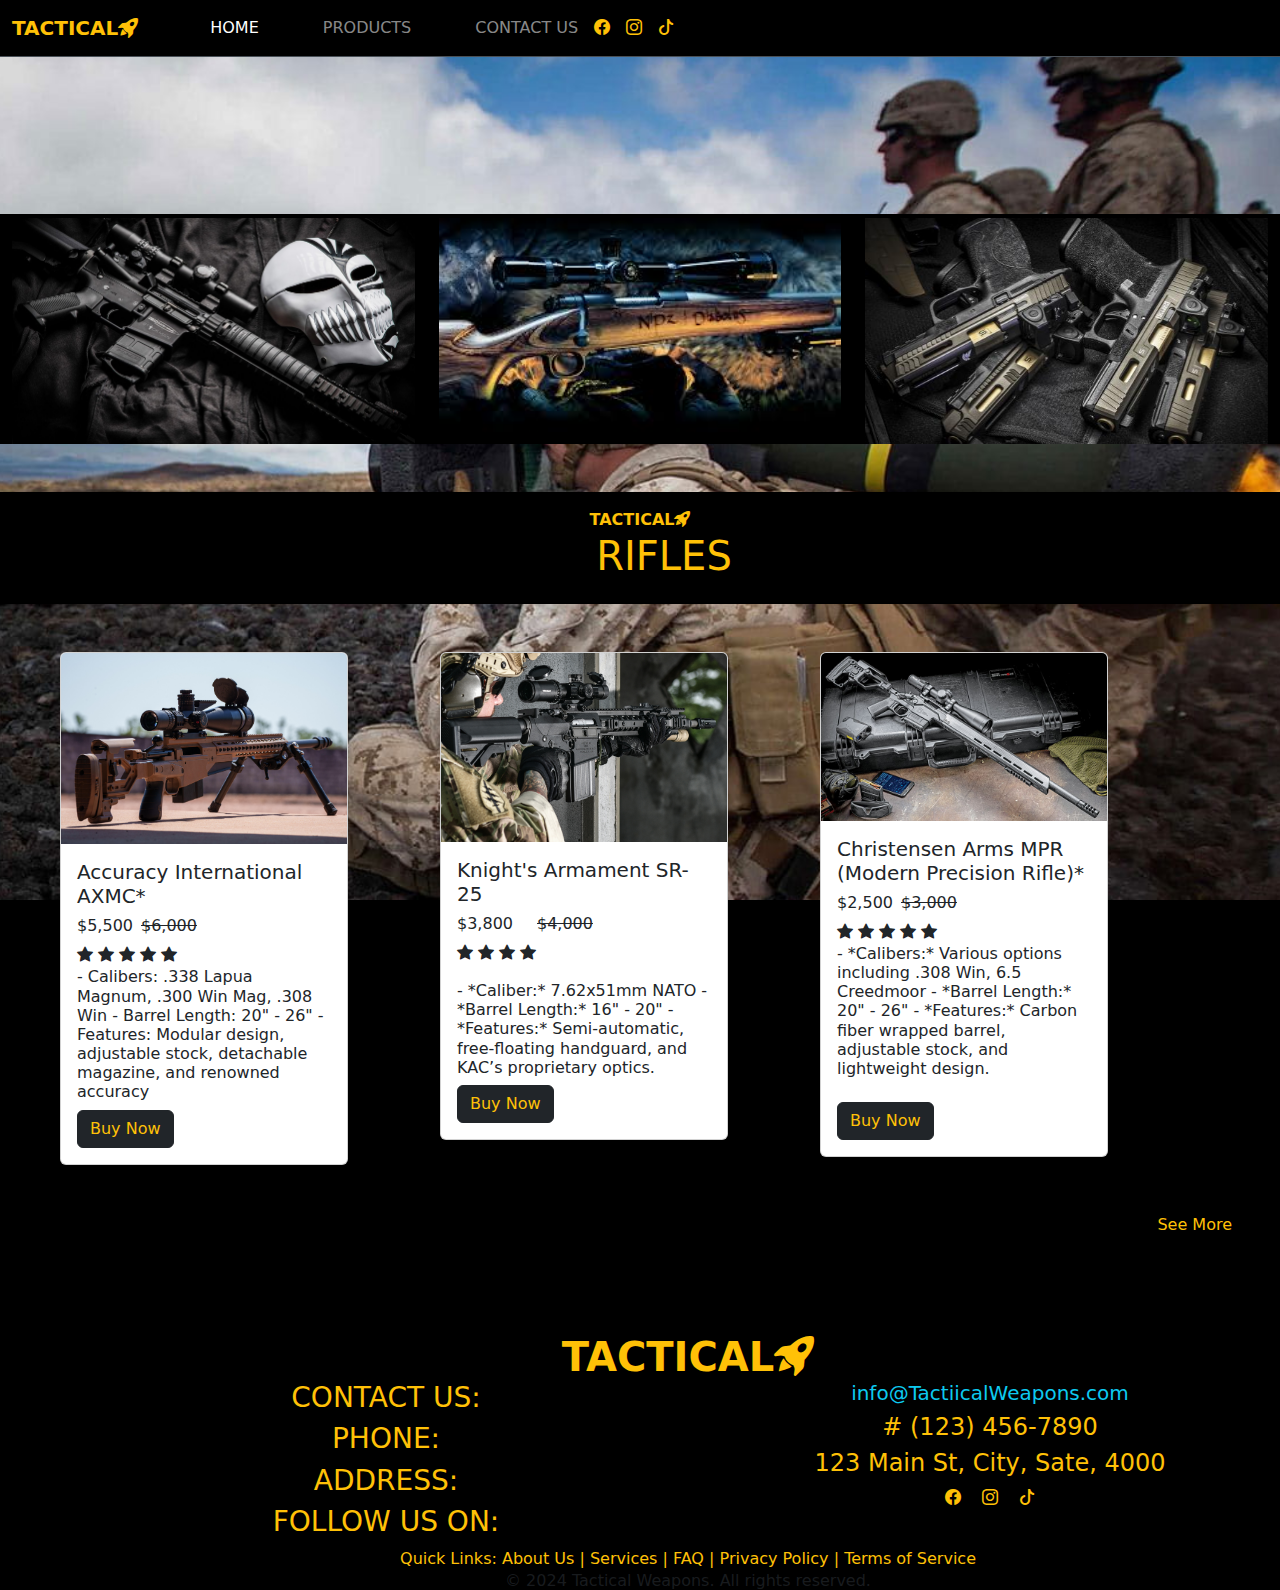
==== index.html @ fda95a47 "midterm" ====
<!DOCTYPE html>
<html lang="en">
<head>
    <meta charset="UTF-8">
    <meta http-equiv="X-UA-Compatible" content="IE=edge">
    <meta name="viewport" content="width=device-width, initial-scale=1.0">
    <link href="https://cdn.jsdelivr.net/npm/bootstrap@5.3.3/dist/css/bootstrap.min.css" rel="stylesheet" integrity="sha384-QWTKZyjpPEjISv5WaRU9OFeRpok6YctnYmDr5pNlyT2bRjXh0JMhjY6hW+ALEwIH" crossorigin="anonymous">
    <link rel="stylesheet" href="styles.css">
    <link rel="stylesheet" href="https://cdn.jsdelivr.net/npm/bootstrap-icons@1.11.3/font/bootstrap-icons.min.css">
    <title>Document</title>
</head>
<body class="text-warning background-color: #7C7C7C;">

    <nav class="navbar navbar-expand-lg border-bottom border-body"data-bs-theme="dark">
        <div class="container-fluid">
            <a class="navbar-brand text-warning"><strong>TACTICAL</strong><i class="bi bi-rocket-takeoff-fill"></i></a> 
            <button class="navbar-toggler" type="button" data-bs-toggle="collapse" data-bs-target="#navbarNav" aria-controls="navbarNav" aria-expanded="false" aria-label="Toggle navigation">
              <span class="navbar-toggler-icon"></span>
            </button>
            <div class="collapse navbar-collapse" id="navbarNav">
              <ul class="navbar-nav">
                <li class="nav-item ms-5">
                  <a class="hover-text nav-link active" aria-current="page" href="#">HOME</a>
                </li>
                <li class="nav-item ms-5">
                  <a class="hover-text nav-link" href="products.html">PRODUCTS</a>
                </li>
              </ul>
              <ul class="navbar-nav ms-5">
                <li class="nav-item">
                  <a class="hover-text nav-link" href="#contact" data-bs-toggle="modal">CONTACT US </a>
                </li>
             
              <i class="bi bi-facebook p-2"></i>
              <i class="bi bi-instagram p-2"></i>
              <i class="bi bi-tiktok p-2"></i>
              </ul>

            </div>

          </div>
    </nav>





    <div class="video-bg">
      <video autoplay muted loop>
          <source src="/assets/Video Background Stock Footage Free ( War. Military intro in layers. Military video screensaver ).mp4" type="video/mp4"> <!-- Replace with your video URL -->
          Your browser does not support the video tag.
      </video>
  </div>








    








    

  <div class="cont container-fluid mb-5 pt-1 pb-15">
    <div class="row">
        
        <div class="col-md-4">
            <div id="carouselExampleSlidesOnly" class="carousel slide" data-bs-ride="carousel">
                <div class="carousel-inner">
                  <div class="carousel-item active">
                    <img src="/assets/1.jpg" class="d-block w-100" alt="carousel">
                  </div>
                  <div class="carousel-item">
                    <img src="/assets/5.jpg" class="d-block w-100" alt="carousel">
                  </div>
                  <div class="carousel-item">
                    <img src="/assets/16.jpg" class="d-block w-100" alt="carousel">
                  </div>
                </div>
              </div>
        </div>

       
        <div class="col-md-4">
            <div id="carouselExampleSlidesOnly" class="carousel slide" data-bs-ride="carousel">
                <div class="carousel-inner">
                  <div class="carousel-item active">
                    <img src="/assets/2.jpg" class="d-block w-100" alt="carousel">
                  </div>
                  <div class="carousel-item">
                    <img src="/assets/4.jpg" class="d-block w-100" alt="carousel">
                  </div>
                  <div class="carousel-item">
                    <img src="/assets/8.jpg" class="d-block w-100" alt="carousel">
                  </div>
                </div>
              </div>
        </div>

        
        <div class="col-md-4">
            <div id="carouselExampleSlidesOnly" class="carousel slide" data-bs-ride="carousel">
                <div class="carousel-inner">
                  <div class="carousel-item active">
                    <img src="/assets/11.jpg" class="d-block w-100" alt="carousel">
                  </div>
                  <div class="carousel-item">
                    <img src="/assets/14.png" class="d-block w-100" alt="carousel">
                  </div>
                  <div class="carousel-item">
                    <img src="/assets/12.jpg" class="d-block w-100" alt="carousel">
                  </div>
                </div>
              </div>
        </div>
    </div>
</div>






<div class="modal fade" id="contact" tabindex="-1" aria-labelledby="exampleModalLabel" aria-hidden="true">
  <div class="modal-dialog">
    <div class="modal-content">
      <div class="modal-header">
        <h1 class="modal-title fs-5" id="exampleModalLabel">Message Us</h1>
        <button type="button" class="btn-close" data-bs-dismiss="modal" aria-label="Close"></button>
      </div>
      <div class="modal-body">

        <div class="mb-3">
          <label for="exampleFormControlInput1" class="form-label"> Your Email address</label>
          <input type="email" class="form-control" id="exampleFormControlInput1" placeholder="name@example.com">
        </div>
        <div class="mb-3">
          <label for="exampleFormControlTextarea1" class="form-label">Compose Email</label>
          <textarea class="form-control" id="exampleFormControlTextarea1" rows="3"></textarea>
        </div>
      </div>
      <div class="modal-footer">
        <button type="button" class="btn btn-dark text-warning" data-bs-dismiss="modal">Close</button>
        <button type="button" class="btn btn-warning"  data-bs-dismiss="modal">Send</button>
      </div>
    </div>
  </div>
</div>







<section>
  <div class="p-3 mt-5 mb-5 bg-black text-warning text-center"><strong>TACTICAL</strong><i class="bi bi-rocket-takeoff-fill"></i><h1 class="ms-5">RIFLES</h1>
</div>

<div class="container m-5">
<div class="row ">
  <div class="col-md-4">
    <div class="card" style="width: 18rem;">
      <img src="/assets/acc.jpg" class="card-img-top" alt="...">
      <div class="card-body">
        <h5 class="card-title">Accuracy International AXMC*</h5>
        <div class="d-flex justify-content-start align-items-center">

          <span> <h6 >$5,500 </h6></span>
           <span> <h6 class="text-decoration-line-through ms-2">$6,000</h6></span>
         </div>
      
         <i class="bi bi-star-fill"></i>
         <i class="bi bi-star-fill"></i>
         <i class="bi bi-star-fill"></i>
         <i class="bi bi-star-fill"></i>
         <i class="bi bi-star-fill"></i>
         <h6 class="card-text">- Calibers: .338 Lapua Magnum, .300 Win Mag, .308 Win
          - Barrel Length: 20" - 26"
          - Features: Modular design, adjustable stock, detachable magazine, and renowned accuracy</h6>
          <button type="button" class="btn btn-dark text-warning" data-bs-toggle="modal" data-bs-target="#exampleModal">Buy Now</button>
        </div>
    </div>



  </div>

 

  <div class="col-md-4">

    <div class="card" style="width: 18rem;">
      <img src="/assets/kni.jpg" class="card-img-top" alt="...">
      <div class="card-body">
        <h5 class="card-title">Knight's Armament SR-25</h5>
        <div class="d-flex justify-content-start align-items-center">

          <span> <h6 >$3,800 </h6></span>
           <span> <h6 class="text-decoration-line-through ms-4">$4,000</h6></span>
         </div>
      
         <i class="bi bi-star-fill"></i>
         <i class="bi bi-star-fill"></i>
         <i class="bi bi-star-fill"></i>
         <i class="bi bi-star-fill"></i>
         <h6 class="card-text mt-3 m4-2">- *Caliber:* 7.62x51mm NATO
          - *Barrel Length:* 16" - 20"
          - *Features:* Semi-automatic, free-floating handguard, and KAC’s proprietary optics.</h6>
          <button type="button" class="btn btn-dark text-warning" data-bs-toggle="modal" data-bs-target="#exampleModal">Buy Now</button>
        </div>
    </div>

  </div>

   


  <div class="col-md-4">

    <div class="card" style="width: 18rem;">
      <img src="/assets/Christensen-Arms-Modern-Precision-Rifle.jpg" class="card-img-top" alt="...">
      <div class="card-body">
        <h5 class="card-title">Christensen Arms MPR (Modern Precision Rifle)*</h5>
        <div class="d-flex justify-content-start align-items-center">

          <span> <h6 >$2,500 </h6></span>
           <span> <h6 class="text-decoration-line-through ms-2">$3,000</h6></span>
         </div>
      
         <i class="bi bi-star-fill"></i>
         <i class="bi bi-star-fill"></i>
         <i class="bi bi-star-fill"></i>
         <i class="bi bi-star-fill"></i>
         <i class="bi bi-star-fill"></i>
         <h6 class="card-text mb-4">- *Calibers:* Various options including .308 Win, 6.5 Creedmoor
          - *Barrel Length:* 20" - 26"
          - *Features:* Carbon fiber wrapped barrel, adjustable stock, and lightweight design.</h6>
          <button type="button" class="btn btn-dark text-warning" data-bs-toggle="modal" data-bs-target="#exampleModal">Buy Now</button>
        </div>
    </div>

  </div>

</div>
</div>
<div class="d-grid me-5 d-md-flex justify-content-md-end">
  <a class="btn btn-warning nav-link" href="products.html">See More</a>
</div>
</section>











  <footer>

    <div class="footercard text-center text-warning ms-5 ps-5 mb-5 mt-5 pt-5">
      <div class="card-header">
        
      </div>
      <div class="card-body">
        <h1 class="card-title"><strong>TACTICAL<i class="bi bi-rocket-takeoff-fill"></i></strong></h1>
        <div class="row">
  <div class="col-6 justify-content-start">
   <h3> CONTACT US: </h3>
  <h3>PHONE:</h3>
  <H3>ADDRESS:</H3>
  <h3>FOLLOW US ON:</h3>
  </div>
   <div class="col-6"> 
     <h5 class="text-info">info@TactiicalWeapons.com</h5>
  <h4># (123) 456-7890</h4>
  <h4>123 Main St, City, Sate, 4000</h4>
  
  <i class="bi bi-facebook p-2"></i>
  <i class="bi bi-instagram p-2"></i>
  <i class="bi bi-tiktok p-2"></i>
   </div>
  
        </div>
        <p class="card-text">Quick Links: About Us | Services | FAQ | Privacy Policy | Terms of Service</p>
      </div>
      <div class="card-footer text-body-secondary mb-5">
      <h6>
        © 2024 Tactical Weapons. All rights reserved.</h6>
      </div>
    </div>
  </footer>
  


    <script src="https://cdn.jsdelivr.net/npm/bootstrap@5.3.3/dist/js/bootstrap.bundle.min.js" integrity="sha384-YvpcrYf0tY3lHB60NNkmXc5s9fDVZLESaAA55NDzOxhy9GkcIdslK1eN7N6jIeHz" crossorigin="anonymous"></script>
</body>
</html>
---- styles.css ----
@import url("https://cdn.jsdelivr.net/npm/bootstrap-icons@1.11.3/font/bootstrap-icons.min.css");
body{
    background-color: #000000;
    background-image: url('/assets/bb.jpg');
    background-size: cover; 
    background-position: center bottom; 
    background-repeat: no-repeat; 
    height: 100vh; 
    margin: 0;
    text-decoration-color: rgb(243, 161, 8);
}



.cont{
    background-color: rgb(0, 0, 0);
}

.navbar{
background-color: black;
}

.hover-text{
    transition: color 0.3s ease;
}
.hover-text:hover{
    color: rgb(247, 243, 8);
}


.carousel img {
    width: 100%; 
    height: auto; 
    max-height: 500px; 
    object-fit: cover;
}
.bg-custom {
    background-image: url(/assets/bb.jpg);
    background-size: cover; 
    background-position: center; 
    height: 100vh;
    width: 100%;
    position: relative; 
}

.content {
    position: absolute; /* Positioning inside the bg-custom */
    top: 50%; /* Center vertically */
    left: 50%; /* Center horizontally */
    transform: translate(-50%, -50%); /* Adjust centering */
    color: white; /* Text color */
    text-align: center; /* Center text */
}

.background-rectangle {
    position: absolute;
    top: 17%;
    left: 0;
    right: 0;
    bottom: 0;
    margin: auto;
    width: 69%;
    height: 78%;
    background-color: rgba(0, 0, 0, 0.5); 
    border-radius: 15px; 
    z-index: 1; 
}

.card-flip {
    perspective: 1000px; /* Add perspective to the card */
}

.card-inner {
    position: relative;
    width: 100%; /* Full width for Bootstrap grid */
    height: 400px; /* Card height */
    transition: transform 0.6s;
    transform-style: preserve-3d; /* 3D effect */
}

.card-flip:hover .card-inner {
    transform: rotateY(180deg); /* Flip on hover */
}

.card-front, .card-back {
    position: absolute;
    width: 100%;
    height: 100%;
    backface-visibility: hidden; /* Hide the back face */
}

.card-back {
    transform: rotateY(180deg); /* Rotate back face */
    background-color: #007bff; /* Optional background color */
    color: white; /* Text color */
}
.image-container {
    width: 100%; /* Full width */
    height: 250px; /* Set a specific height */
    overflow: hidden; /* Hide overflow */
    position: relative; /* Positioning context */
}
img {
    width: 80%; /* Image width */
    height: auto; /* Maintain aspect ratio */
    margin-bottom: 0px; /* Space below the image */
}


.modal-content{
    background-color: rgb(17, 17, 17);
}



.footer{
    background-color: black;
    margin-top: 10px;
}
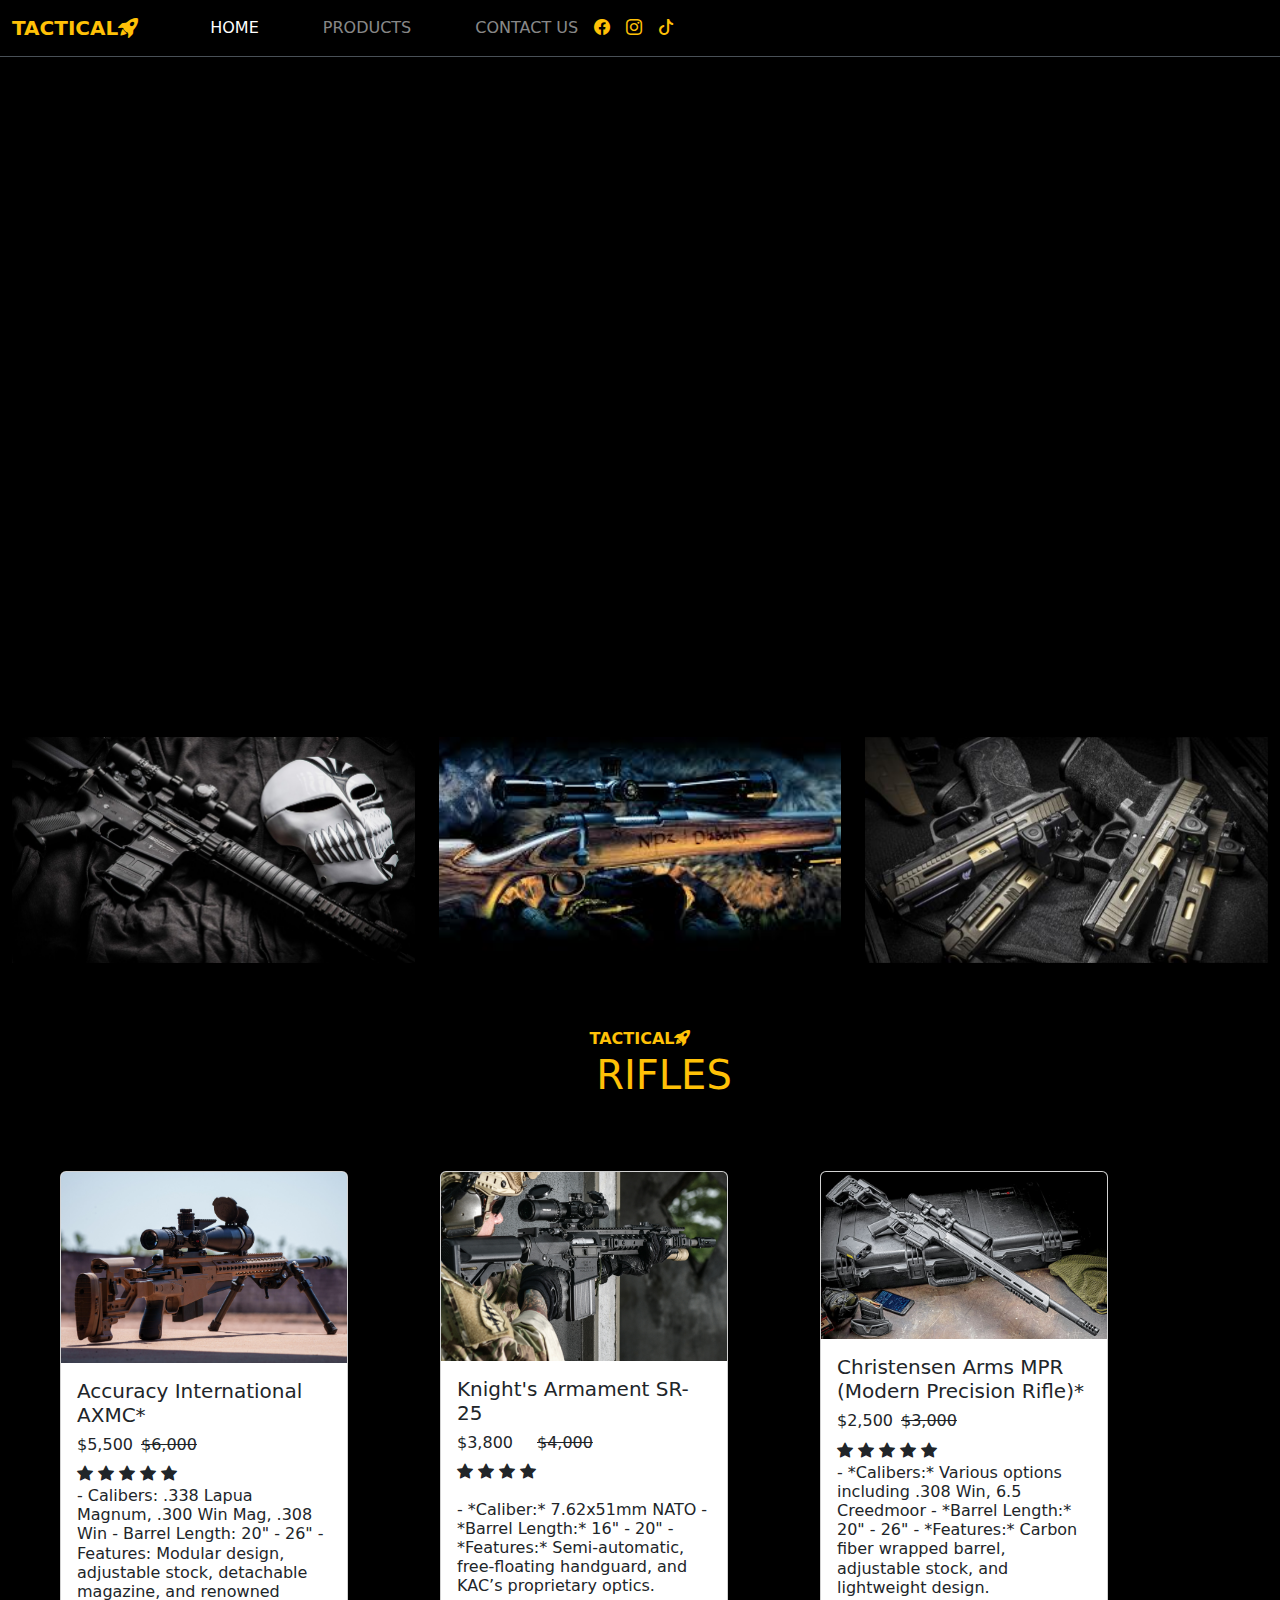
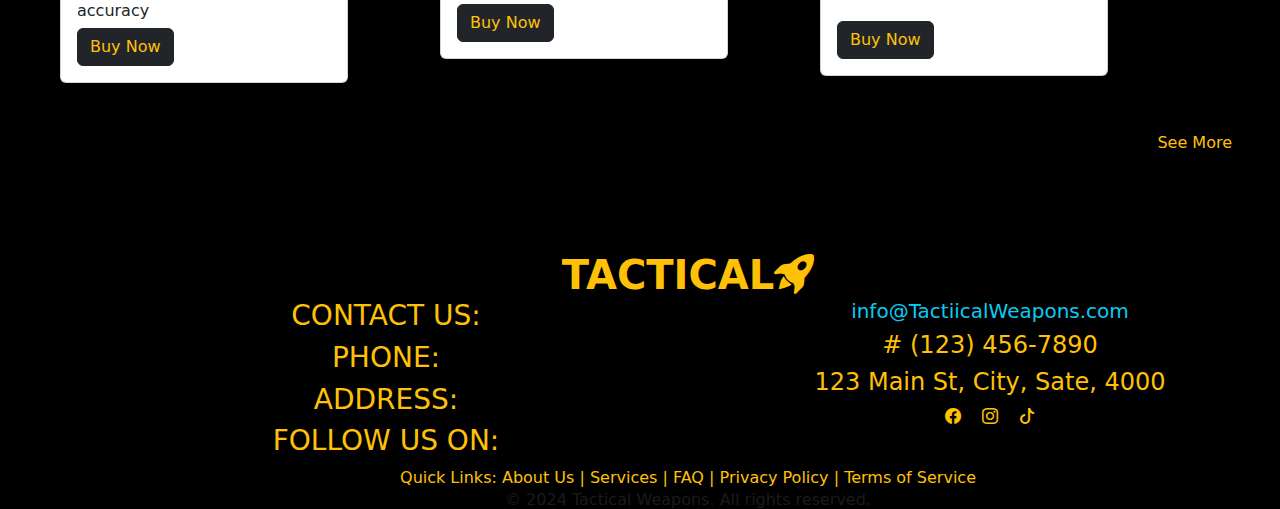
==== commit 8e09fe61: "final" ====
--- a/index.html
+++ b/index.html
@@ -45,13 +45,15 @@
 
 
 
-    <div class="video-bg">
+    <div class="container mt-5">
+    <div class="video-bg video-container">
       <video autoplay muted loop>
-          <source src="/assets/Video Background Stock Footage Free ( War. Military intro in layers. Military video screensaver ).mp4" type="video/mp4"> <!-- Replace with your video URL -->
+          <source src="assets/Video Background Stock Footage Free ( War. Military intro in layers. Military video screensaver ).mp4" type="video/mp4"> <!-- Replace with your video URL -->
           Your browser does not support the video tag.
       </video>
   </div>
 
+</div>
 
 
 
@@ -77,13 +79,13 @@
             <div id="carouselExampleSlidesOnly" class="carousel slide" data-bs-ride="carousel">
                 <div class="carousel-inner">
                   <div class="carousel-item active">
-                    <img src="/assets/1.jpg" class="d-block w-100" alt="carousel">
-                  </div>
-                  <div class="carousel-item">
-                    <img src="/assets/5.jpg" class="d-block w-100" alt="carousel">
-                  </div>
-                  <div class="carousel-item">
-                    <img src="/assets/16.jpg" class="d-block w-100" alt="carousel">
+                    <img src="assets/1.jpg" class="d-block w-100" alt="carousel">
+                  </div>
+                  <div class="carousel-item">
+                    <img src="assets/5.jpg" class="d-block w-100" alt="carousel">
+                  </div>
+                  <div class="carousel-item">
+                    <img src="assets/16.jpg" class="d-block w-100" alt="carousel">
                   </div>
                 </div>
               </div>
@@ -94,13 +96,13 @@
             <div id="carouselExampleSlidesOnly" class="carousel slide" data-bs-ride="carousel">
                 <div class="carousel-inner">
                   <div class="carousel-item active">
-                    <img src="/assets/2.jpg" class="d-block w-100" alt="carousel">
-                  </div>
-                  <div class="carousel-item">
-                    <img src="/assets/4.jpg" class="d-block w-100" alt="carousel">
-                  </div>
-                  <div class="carousel-item">
-                    <img src="/assets/8.jpg" class="d-block w-100" alt="carousel">
+                    <img src="assets/2.jpg" class="d-block w-100" alt="carousel">
+                  </div>
+                  <div class="carousel-item">
+                    <img src="assets/4.jpg" class="d-block w-100" alt="carousel">
+                  </div>
+                  <div class="carousel-item">
+                    <img src="assets/8.jpg" class="d-block w-100" alt="carousel">
                   </div>
                 </div>
               </div>
@@ -111,13 +113,13 @@
             <div id="carouselExampleSlidesOnly" class="carousel slide" data-bs-ride="carousel">
                 <div class="carousel-inner">
                   <div class="carousel-item active">
-                    <img src="/assets/11.jpg" class="d-block w-100" alt="carousel">
-                  </div>
-                  <div class="carousel-item">
-                    <img src="/assets/14.png" class="d-block w-100" alt="carousel">
-                  </div>
-                  <div class="carousel-item">
-                    <img src="/assets/12.jpg" class="d-block w-100" alt="carousel">
+                    <img src="assets/11.jpg" class="d-block w-100" alt="carousel">
+                  </div>
+                  <div class="carousel-item">
+                    <img src="assets/14.png" class="d-block w-100" alt="carousel">
+                  </div>
+                  <div class="carousel-item">
+                    <img src="assets/12.jpg" class="d-block w-100" alt="carousel">
                   </div>
                 </div>
               </div>
@@ -170,7 +172,7 @@
 <div class="row ">
   <div class="col-md-4">
     <div class="card" style="width: 18rem;">
-      <img src="/assets/acc.jpg" class="card-img-top" alt="...">
+      <img src="assets/acc.jpg" class="card-img-top" alt="...">
       <div class="card-body">
         <h5 class="card-title">Accuracy International AXMC*</h5>
         <div class="d-flex justify-content-start align-items-center">
@@ -200,7 +202,7 @@
   <div class="col-md-4">
 
     <div class="card" style="width: 18rem;">
-      <img src="/assets/kni.jpg" class="card-img-top" alt="...">
+      <img src="assets/kni.jpg" class="card-img-top" alt="...">
       <div class="card-body">
         <h5 class="card-title">Knight's Armament SR-25</h5>
         <div class="d-flex justify-content-start align-items-center">
@@ -228,7 +230,7 @@
   <div class="col-md-4">
 
     <div class="card" style="width: 18rem;">
-      <img src="/assets/Christensen-Arms-Modern-Precision-Rifle.jpg" class="card-img-top" alt="...">
+      <img src="assets/Christensen-Arms-Modern-Precision-Rifle.jpg" class="card-img-top" alt="...">
       <div class="card-body">
         <h5 class="card-title">Christensen Arms MPR (Modern Precision Rifle)*</h5>
         <div class="d-flex justify-content-start align-items-center">
--- a/styles.css
+++ b/styles.css
@@ -1,7 +1,6 @@
 @import url("https://cdn.jsdelivr.net/npm/bootstrap-icons@1.11.3/font/bootstrap-icons.min.css");
 body{
     background-color: #000000;
-    background-image: url('/assets/bb.jpg');
     background-size: cover; 
     background-position: center bottom; 
     background-repeat: no-repeat; 
@@ -9,7 +8,24 @@
     margin: 0;
     text-decoration-color: rgb(243, 161, 8);
 }
+.video-container{
 
+position: relative;
+padding-bottom: 56.25%;
+height: 0;
+overflow: hidden;
+
+}
+
+.video-container iframe,
+.video-container object,
+.video-container embed{
+    position: absolute;
+    top: 0;
+    left: 0;
+    width: 100%;
+    height: 100%;
+}
 
 
 .cont{
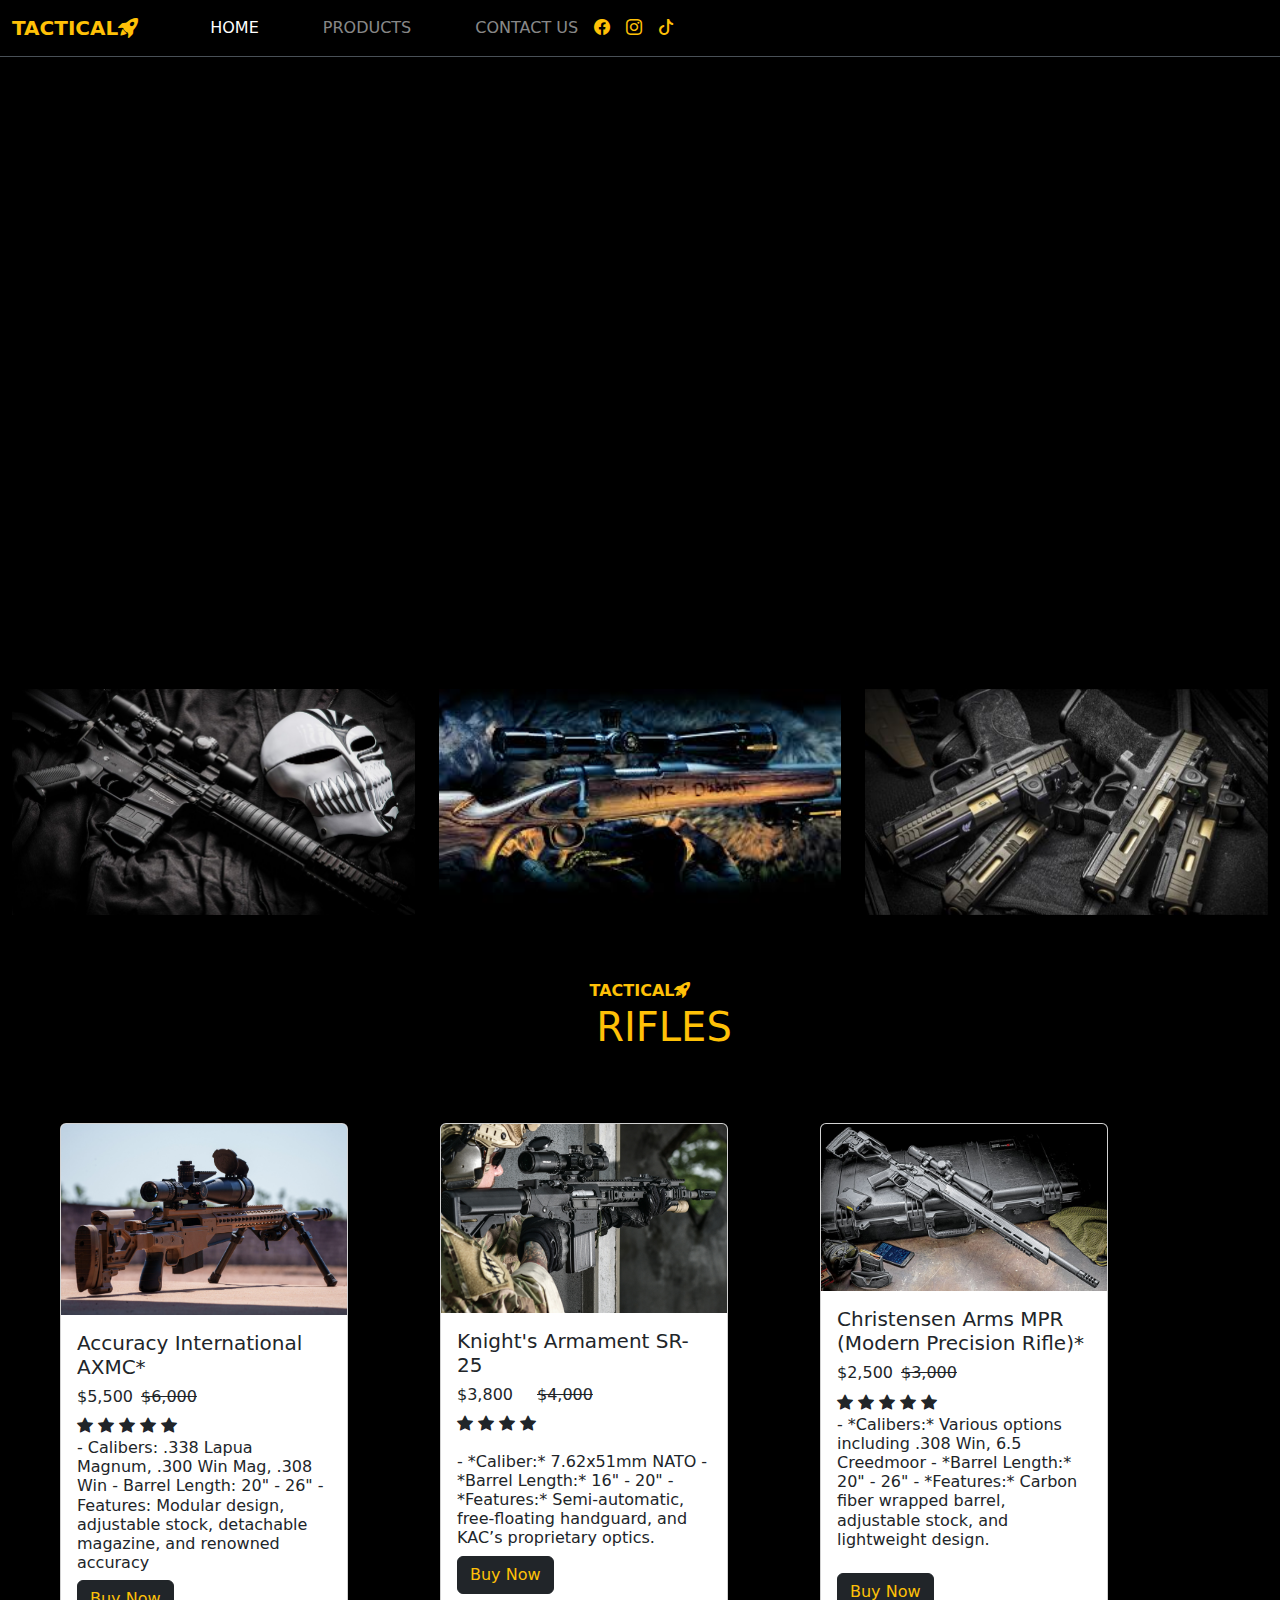
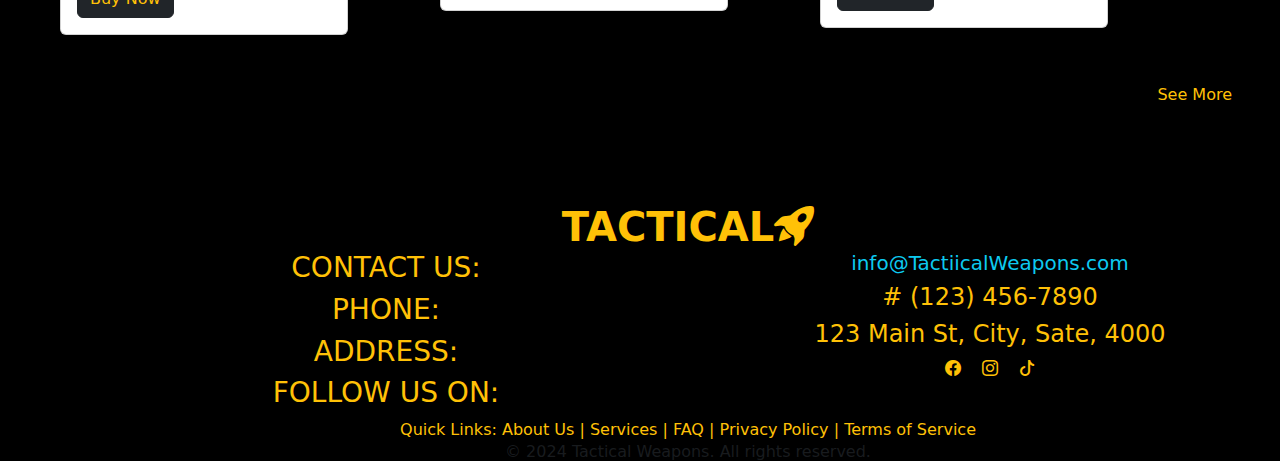
==== commit 9ad781b3: "jdfjjfg." ====
--- a/index.html
+++ b/index.html
@@ -45,7 +45,7 @@
 
 
 
-    <div class="container mt-5">
+    <div class="container">
     <div class="video-bg video-container">
       <video autoplay muted loop>
           <source src="assets/Video Background Stock Footage Free ( War. Military intro in layers. Military video screensaver ).mp4" type="video/mp4"> <!-- Replace with your video URL -->
